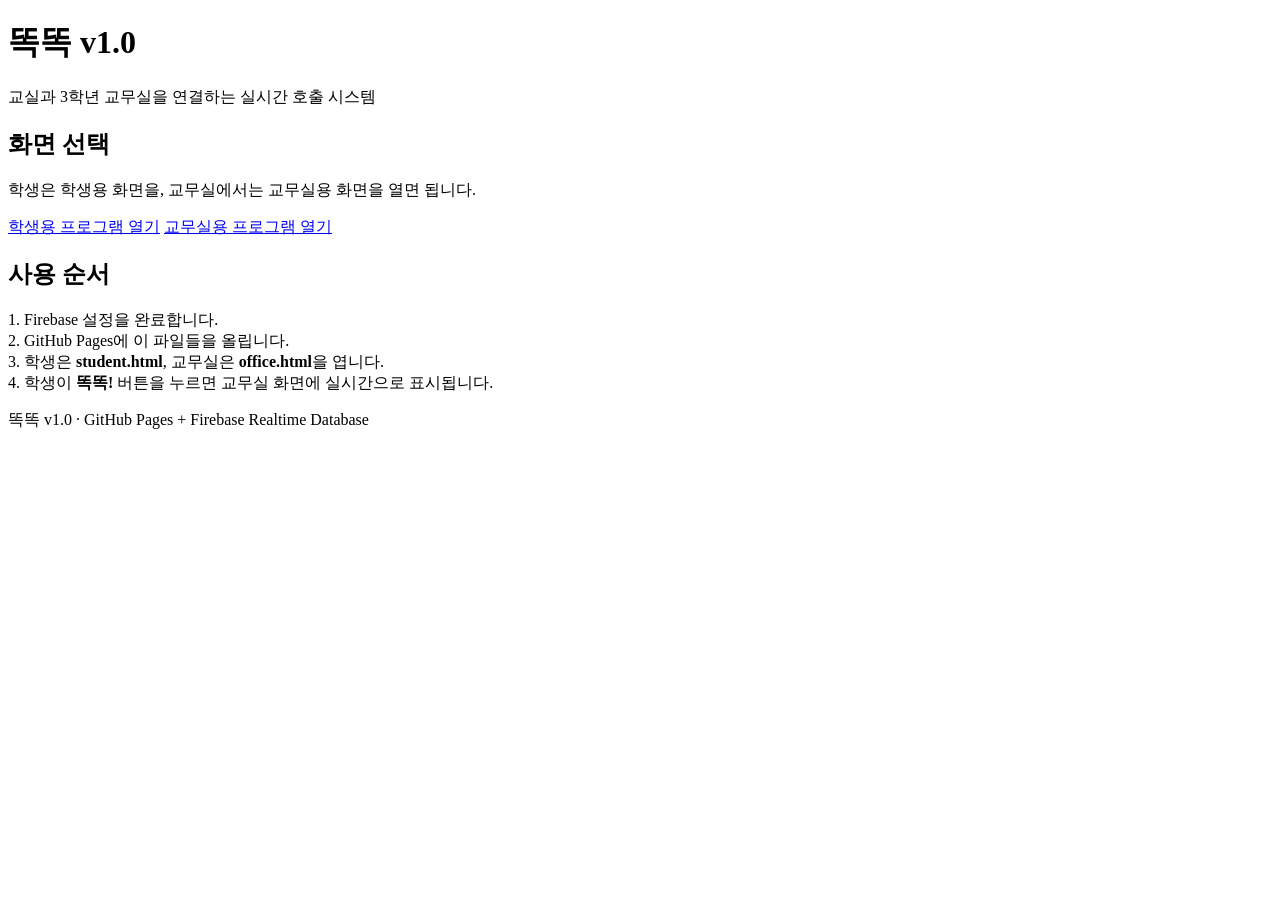
==== index.html @ 1496e304 "Add initial HTML structure for calling system" ====
<!doctype html>
<html lang="ko">
<head>
  <meta charset="utf-8" />
  <meta name="viewport" content="width=device-width, initial-scale=1" />
  <title>똑똑 - 3학년 교무실 호출 시스템</title>
  <link rel="stylesheet" href="style.css" />
</head>

<body>
<header>
  <h1>똑똑 <span class="version">v1.0</span></h1>
  <p>교실과 3학년 교무실을 연결하는 실시간 호출 시스템</p>
</header>

<main>
  <div class="card">
    <h2>화면 선택</h2>
    <p class="notice">
      학생은 학생용 화면을, 교무실에서는 교무실용 화면을 열면 됩니다.
    </p>

    <div class="link-row">
      <a class="btn" href="student.html">학생용 프로그램 열기</a>
      <a class="btn secondary" href="office.html">교무실용 프로그램 열기</a>
    </div>
  </div>

  <div class="card">
    <h2>사용 순서</h2>
    <p class="notice">
      1. Firebase 설정을 완료합니다.<br>
      2. GitHub Pages에 이 파일들을 올립니다.<br>
      3. 학생은 <b>student.html</b>, 교무실은 <b>office.html</b>을 엽니다.<br>
      4. 학생이 <b>똑똑!</b> 버튼을 누르면 교무실 화면에 실시간으로 표시됩니다.
    </p>
  </div>

  <p class="footer-note">
    똑똑 v1.0 · GitHub Pages + Firebase Realtime Database
  </p>
</main>
</body>
</html>
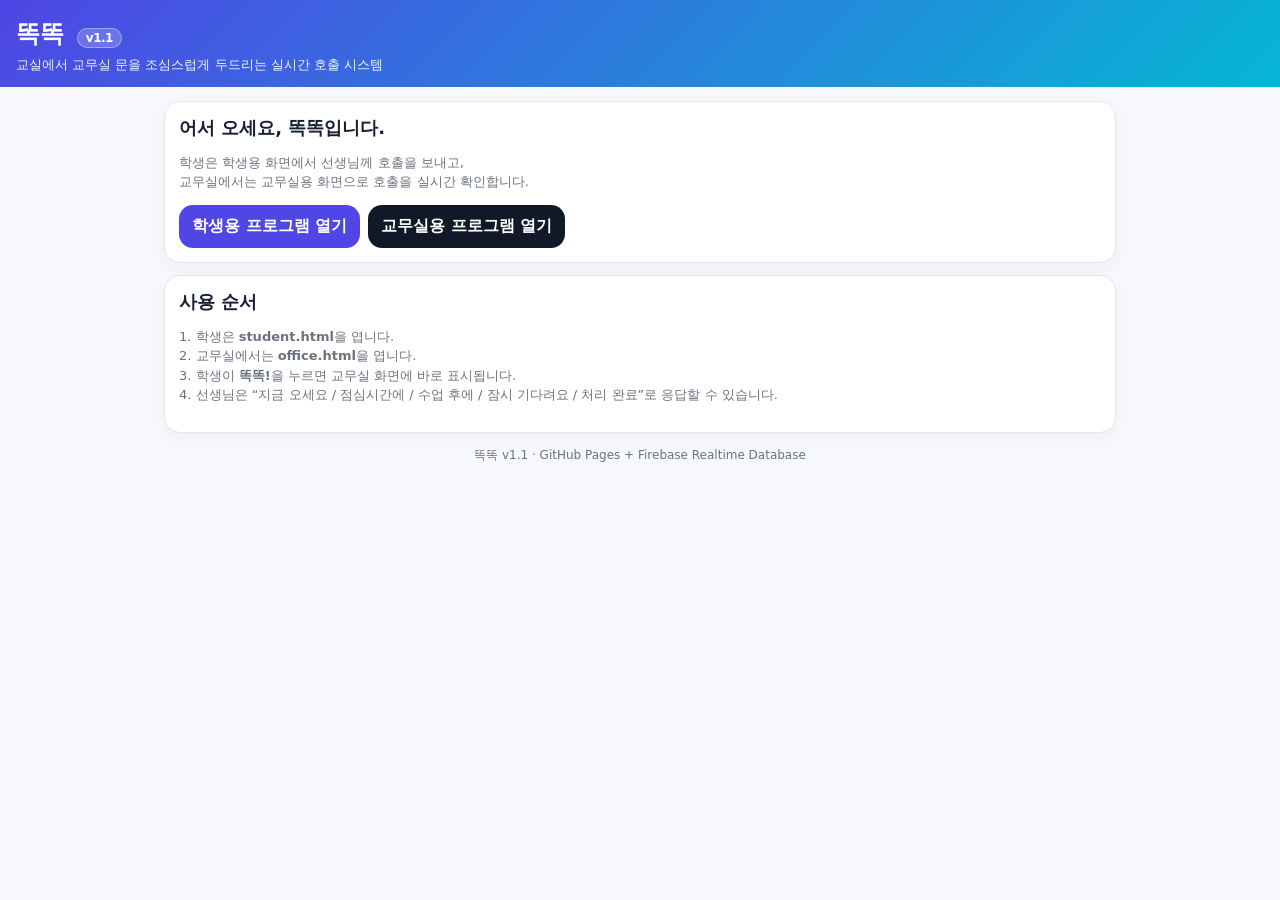
==== commit 05bec8ce: "Update index.html" ====
--- a/index.html
+++ b/index.html
@@ -3,21 +3,22 @@
 <head>
   <meta charset="utf-8" />
   <meta name="viewport" content="width=device-width, initial-scale=1" />
-  <title>똑똑 - 3학년 교무실 호출 시스템</title>
+  <title>똑똑 - 교무실 호출 시스템</title>
   <link rel="stylesheet" href="style.css" />
 </head>
 
 <body>
 <header>
-  <h1>똑똑 <span class="version">v1.0</span></h1>
-  <p>교실과 3학년 교무실을 연결하는 실시간 호출 시스템</p>
+  <h1>똑똑 <span class="version">v1.1</span></h1>
+  <p>교실에서 교무실 문을 조심스럽게 두드리는 실시간 호출 시스템</p>
 </header>
 
 <main>
-  <div class="card">
-    <h2>화면 선택</h2>
+  <div class="card hero-card">
+    <h2>어서 오세요, 똑똑입니다.</h2>
     <p class="notice">
-      학생은 학생용 화면을, 교무실에서는 교무실용 화면을 열면 됩니다.
+      학생은 학생용 화면에서 선생님께 호출을 보내고,<br>
+      교무실에서는 교무실용 화면으로 호출을 실시간 확인합니다.
     </p>
 
     <div class="link-row">
@@ -29,15 +30,15 @@
   <div class="card">
     <h2>사용 순서</h2>
     <p class="notice">
-      1. Firebase 설정을 완료합니다.<br>
-      2. GitHub Pages에 이 파일들을 올립니다.<br>
-      3. 학생은 <b>student.html</b>, 교무실은 <b>office.html</b>을 엽니다.<br>
-      4. 학생이 <b>똑똑!</b> 버튼을 누르면 교무실 화면에 실시간으로 표시됩니다.
+      1. 학생은 <b>student.html</b>을 엽니다.<br>
+      2. 교무실에서는 <b>office.html</b>을 엽니다.<br>
+      3. 학생이 <b>똑똑!</b>을 누르면 교무실 화면에 바로 표시됩니다.<br>
+      4. 선생님은 “지금 오세요 / 점심시간에 / 수업 후에 / 잠시 기다려요 / 처리 완료”로 응답할 수 있습니다.
     </p>
   </div>
 
   <p class="footer-note">
-    똑똑 v1.0 · GitHub Pages + Firebase Realtime Database
+    똑똑 v1.1 · GitHub Pages + Firebase Realtime Database
   </p>
 </main>
 </body>
--- a/style.css
+++ b/style.css
@@ -0,0 +1,316 @@
+/* 똑똑 v1.0 공통 디자인 */
+
+:root {
+  --bg: #f7f8fb;
+  --card: #ffffff;
+  --ink: #172033;
+  --muted: #6b7280;
+  --line: #e5e7eb;
+  --main: #4f46e5;
+  --main2: #eef2ff;
+  --cyan: #06b6d4;
+  --good: #0f766e;
+  --warn: #b45309;
+  --bad: #b91c1c;
+  --soft-red: #fee2e2;
+  --soft-yellow: #fef3c7;
+  --soft-green: #dcfce7;
+}
+
+* {
+  box-sizing: border-box;
+}
+
+body {
+  margin: 0;
+  font-family: -apple-system, BlinkMacSystemFont, "Segoe UI", system-ui, sans-serif;
+  background: var(--bg);
+  color: var(--ink);
+}
+
+header {
+  padding: 18px 16px 12px;
+  background: linear-gradient(135deg, var(--main), var(--cyan));
+  color: white;
+}
+
+header h1 {
+  margin: 0;
+  font-size: 24px;
+  letter-spacing: -0.5px;
+}
+
+header p {
+  margin: 6px 0 0;
+  font-size: 13px;
+  opacity: 0.92;
+  line-height: 1.45;
+}
+
+main {
+  max-width: 980px;
+  margin: 0 auto;
+  padding: 14px;
+}
+
+.version {
+  display: inline-block;
+  margin-left: 6px;
+  padding: 2px 8px;
+  font-size: 12px;
+  border-radius: 999px;
+  background: rgba(255,255,255,0.2);
+  border: 1px solid rgba(255,255,255,0.35);
+}
+
+.card {
+  background: var(--card);
+  border: 1px solid var(--line);
+  border-radius: 16px;
+  padding: 14px;
+  margin-bottom: 12px;
+  box-shadow: 0 4px 16px rgba(15,23,42,0.04);
+}
+
+.card h2 {
+  margin: 0 0 10px;
+  font-size: 18px;
+}
+
+label {
+  display: block;
+  font-size: 13px;
+  color: var(--muted);
+  margin: 10px 0 5px;
+  font-weight: 700;
+}
+
+input,
+select,
+textarea {
+  width: 100%;
+  border: 1px solid var(--line);
+  border-radius: 12px;
+  padding: 10px 11px;
+  font: inherit;
+  background: white;
+  color: var(--ink);
+}
+
+textarea {
+  min-height: 70px;
+  resize: vertical;
+}
+
+.row {
+  display: grid;
+  grid-template-columns: 1fr 1fr;
+  gap: 10px;
+}
+
+.row3 {
+  display: grid;
+  grid-template-columns: 1fr 1fr 1fr;
+  gap: 10px;
+}
+
+.btn {
+  border: none;
+  border-radius: 14px;
+  padding: 11px 13px;
+  font: inherit;
+  font-weight: 800;
+  background: var(--main);
+  color: white;
+  cursor: pointer;
+  text-decoration: none;
+  display: inline-block;
+  text-align: center;
+}
+
+.btn.secondary {
+  background: #111827;
+}
+
+.btn.light {
+  background: var(--main2);
+  color: var(--main);
+  border: 1px solid #c7d2fe;
+}
+
+.btn.warn {
+  background: var(--warn);
+}
+
+.btn.good {
+  background: var(--good);
+}
+
+.btn.bad {
+  background: var(--bad);
+}
+
+.btn:disabled {
+  opacity: 0.5;
+  cursor: default;
+}
+
+.big-knock {
+  width: 100%;
+  font-size: 22px;
+  padding: 16px;
+  margin-top: 12px;
+  border-radius: 18px;
+  background: linear-gradient(135deg, var(--main), var(--cyan));
+}
+
+.pill {
+  display: inline-flex;
+  align-items: center;
+  gap: 4px;
+  border-radius: 999px;
+  padding: 3px 8px;
+  font-size: 12px;
+  border: 1px solid var(--line);
+  background: white;
+  color: var(--muted);
+  font-weight: 700;
+}
+
+.pill.pending {
+  background: var(--soft-yellow);
+  color: #92400e;
+  border-color: #fde68a;
+}
+
+.pill.confirmed {
+  background: var(--main2);
+  color: var(--main);
+  border-color: #c7d2fe;
+}
+
+.pill.completed {
+  background: var(--soft-green);
+  color: #166534;
+  border-color: #bbf7d0;
+}
+
+.pill.urgent {
+  background: var(--soft-red);
+  color: var(--bad);
+  border-color: #fecaca;
+}
+
+.notice {
+  font-size: 13px;
+  color: var(--muted);
+  line-height: 1.5;
+}
+
+.hidden {
+  display: none !important;
+}
+
+.call-card {
+  border: 1px solid var(--line);
+  border-radius: 14px;
+  padding: 12px;
+  margin: 9px 0;
+  background: white;
+}
+
+.call-card.urgent {
+  border-color: #fecaca;
+  background: #fff7f7;
+}
+
+.call-title {
+  font-weight: 900;
+  margin-bottom: 5px;
+  line-height: 1.35;
+}
+
+.call-meta {
+  font-size: 12px;
+  color: var(--muted);
+  line-height: 1.5;
+}
+
+.call-actions {
+  display: flex;
+  flex-wrap: wrap;
+  gap: 7px;
+  margin-top: 10px;
+}
+
+.call-actions button {
+  border: 1px solid var(--line);
+  background: white;
+  border-radius: 999px;
+  padding: 7px 10px;
+  font-size: 12px;
+  font-weight: 800;
+  cursor: pointer;
+}
+
+.call-actions button.primary {
+  background: var(--main);
+  color: white;
+  border-color: var(--main);
+}
+
+.call-actions button.done {
+  background: var(--good);
+  color: white;
+  border-color: var(--good);
+}
+
+.stats {
+  display: grid;
+  grid-template-columns: repeat(3, 1fr);
+  gap: 8px;
+}
+
+.stat {
+  padding: 12px;
+  border-radius: 14px;
+  border: 1px solid var(--line);
+  background: #fafafa;
+}
+
+.stat b {
+  display: block;
+  font-size: 22px;
+  margin-bottom: 2px;
+}
+
+.stat span {
+  font-size: 12px;
+  color: var(--muted);
+}
+
+.link-row {
+  display: flex;
+  flex-wrap: wrap;
+  gap: 8px;
+  margin-top: 10px;
+}
+
+.footer-note {
+  margin-top: 14px;
+  font-size: 12px;
+  color: var(--muted);
+  text-align: center;
+}
+
+@media (max-width: 720px) {
+  .row,
+  .row3,
+  .stats {
+    grid-template-columns: 1fr;
+  }
+
+  header h1 {
+    font-size: 21px;
+  }
+}
